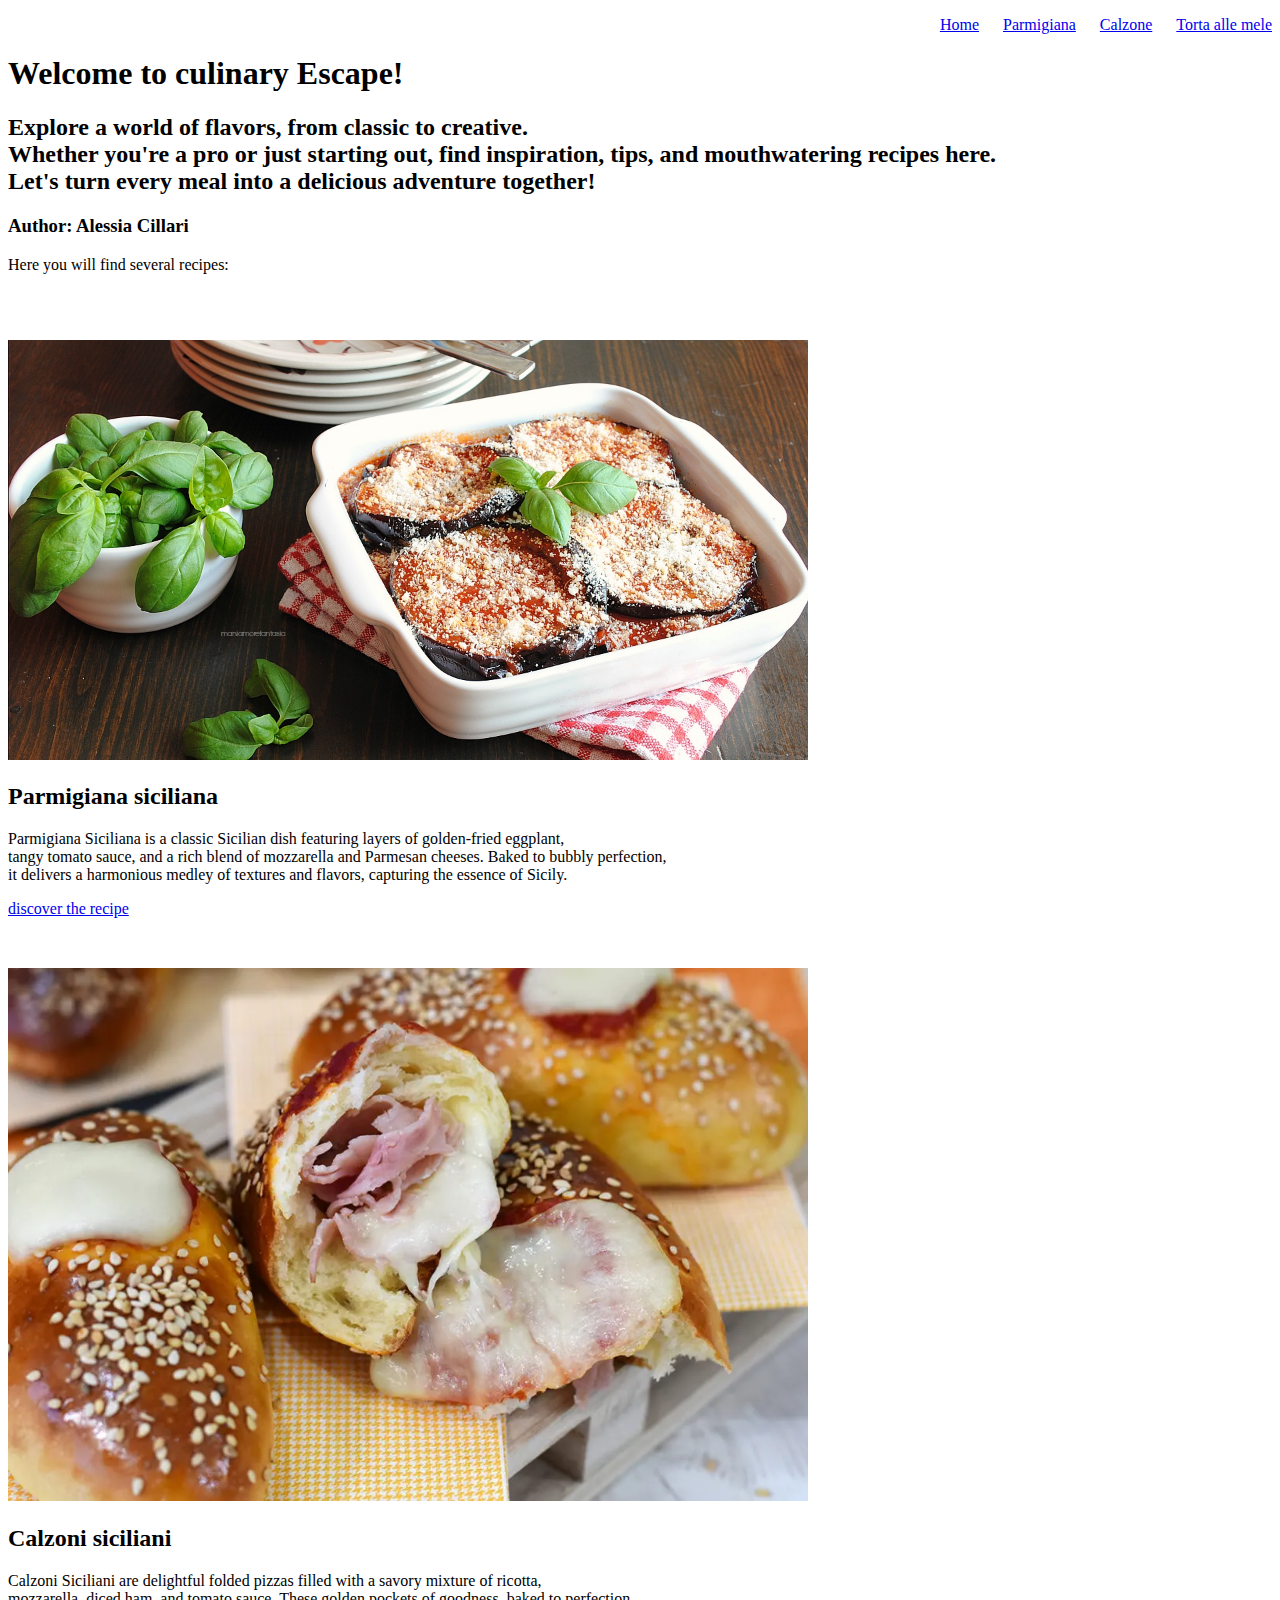
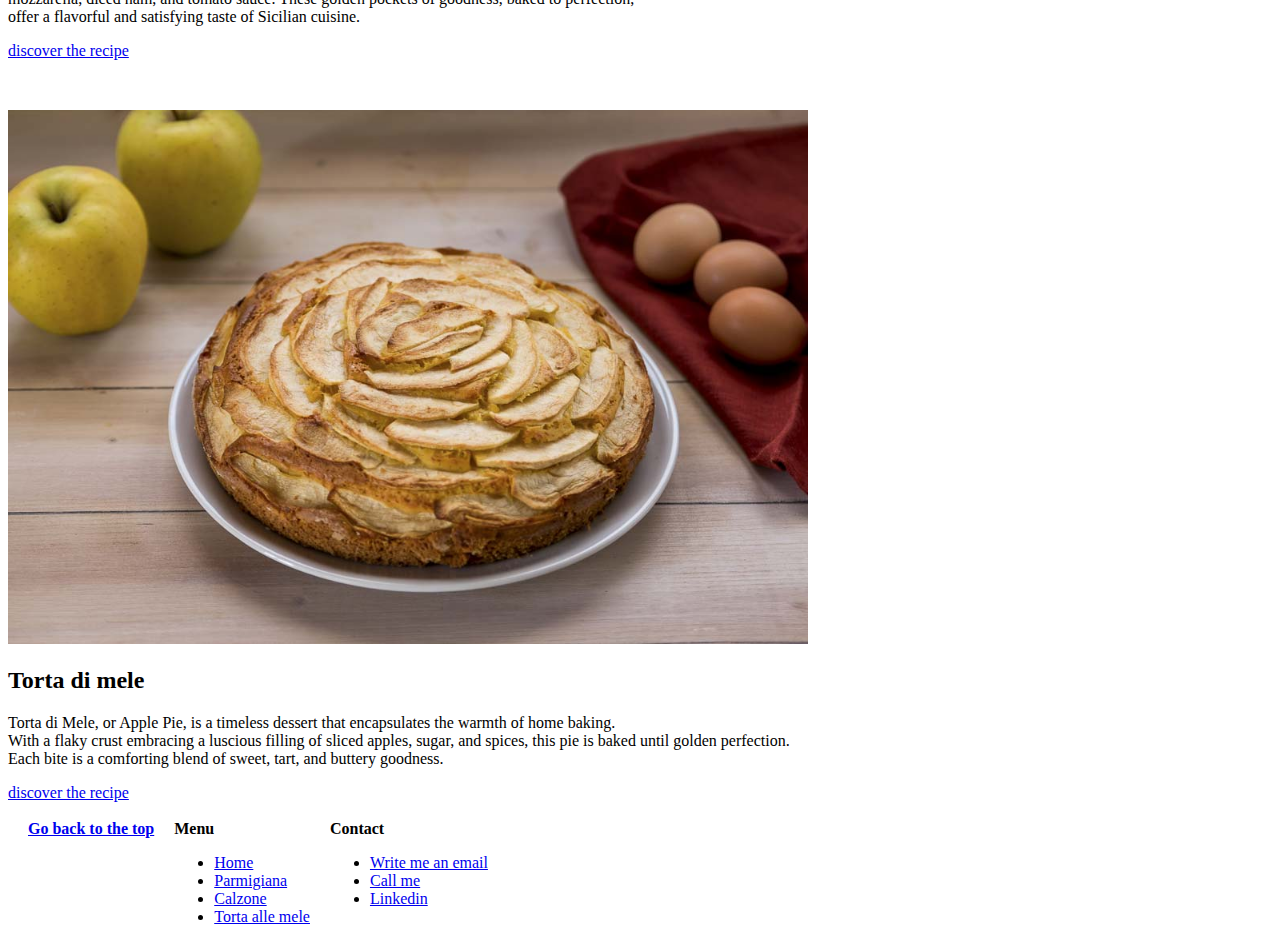
==== index.html @ 46f29750 "creazione culinary blog" ====
<!DOCTYPE html>
<html lang="en">
<head>
    <meta charset="UTF-8">
    <meta name="viewport" content="width=device-width, initial-scale=1.0">
    <title> Cooking blog </title>
</head>
<body>

<header id="top">

    <nav  style="text-align: right;">
        <ul>
        <li  style="display: inline-block; margin-left: 20px;">  <a href="index.html"> Home </a> </li>
        <li  style="display: inline-block; margin-left: 20px;">  <a href="parmigiana.html"> Parmigiana</a> </li>
        <li  style="display: inline-block; margin-left: 20px;">  <a href="calzoni.html"> Calzone</a> </li>
        <li  style="display: inline-block; margin-left: 20px;">  <a href="tortamele.html"> Torta alle mele</a> </li>
        </ul>
    </nav>

</header>


 <div id="main">

    <h1> Welcome to culinary Escape! </h1>

    <h2>Explore a world of flavors, from classic to creative. <br>
        Whether you're a pro or just starting out, find inspiration, tips, and mouthwatering recipes here. <br>
        Let's turn every meal into a delicious adventure together!</h2>

    <h3> Author: Alessia Cillari </h3>

    </div>

    <div id="recipes">
        <p> Here you will find several recipes: </p>

        <div>
         <img src="parmigiana.jpeg" alt="parmigiana" style="width: 800px; height: auto; margin-top: 50px;"> 
         <h2> Parmigiana siciliana </h2>
         <p> Parmigiana Siciliana is a classic Sicilian dish featuring layers of golden-fried eggplant, <br>
            tangy tomato sauce, and a rich blend of mozzarella and Parmesan cheeses. Baked to bubbly perfection, <br>
            it delivers a harmonious medley of textures and flavors, capturing the essence of Sicily.</p>
         <a href="parmigiana.html"> discover the recipe </a> 
        </div>


        <div>
            <img src="calzone.webp" alt="calzone" style="width: 800px; height: auto; margin-top: 50px;" > 
            <h2> Calzoni siciliani </h2>
            <p> Calzoni Siciliani are delightful folded pizzas filled with a savory mixture of ricotta, <br>
                mozzarella, diced ham, and tomato sauce. These golden pockets of goodness, baked to perfection, <br>
                offer a flavorful and satisfying taste of Sicilian cuisine.</p>
            <a href="calzoni.html"> discover the recipe </a> 
           </div>
   
           <div>
            <img src="torta.jpeg" alt="calzone" style="width: 800px; height: auto; margin-top: 50px;"> 
            <h2> Torta di mele </h2>
            <p> Torta di Mele, or Apple Pie, is a timeless dessert that encapsulates the warmth of home baking. <br>
                With a flaky crust embracing a luscious filling of sliced apples, sugar, and spices, this pie is baked until golden perfection. <br>
                Each bite is a comforting blend of sweet, tart, and buttery goodness.</p>
            <a href="tortamele.html"> discover the recipe </a> 
           </div>
   
        </div>

        <br>

    

<footer>
   <div style="float: left; margin-left: 20px;"> 
    <a href="#top"> <strong> Go back to the top </strong> </a> 
   </div>

    <nav style="float: left; margin-left: 20px;">
        <strong> Menu </strong>
        <ul>
            <li>  <a href="index.html"> Home </a> </li>
            <li>  <a href="parmigiana.html"> Parmigiana</a> </li>
            <li>  <a href="calzoni.html"> Calzone</a> </li>
            <li>  <a href="tortamele.html"> Torta alle mele</a> </li>
        </ul>
    </nav>

    <div style="float: left; margin-left: 20px;"> 
        <strong > Contact </strong>
        <ul>
            <li >  <a href="mailto:alessiac99@libero.it"> Write me an email</a> </li>
            <li >  <a href="tel:3293310411"> Call me  </a> </li>
            <li >  <a href="https://www.linkedin.com/feed/?trk=homepage-basic_sign-in-submit"> Linkedin</a> </li>
            </ul>
    </div>

</footer>



</body>
</html>
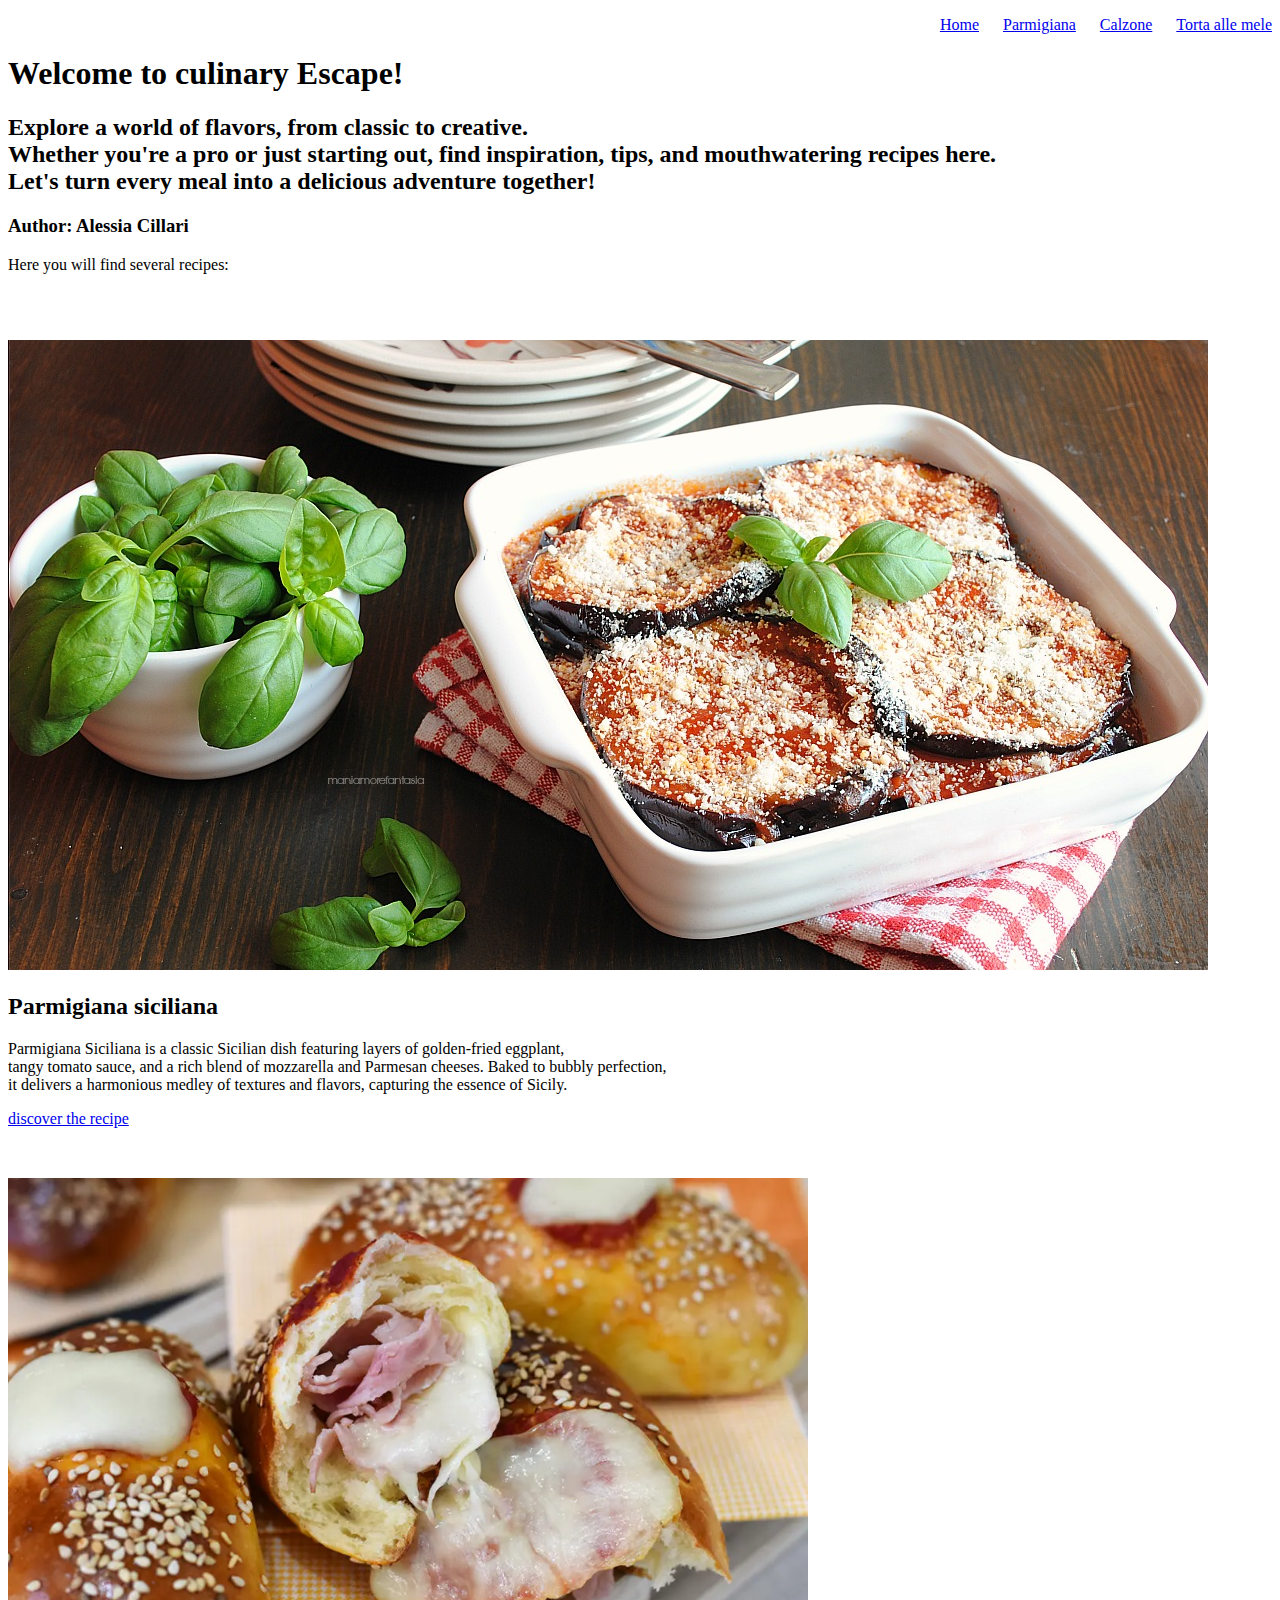
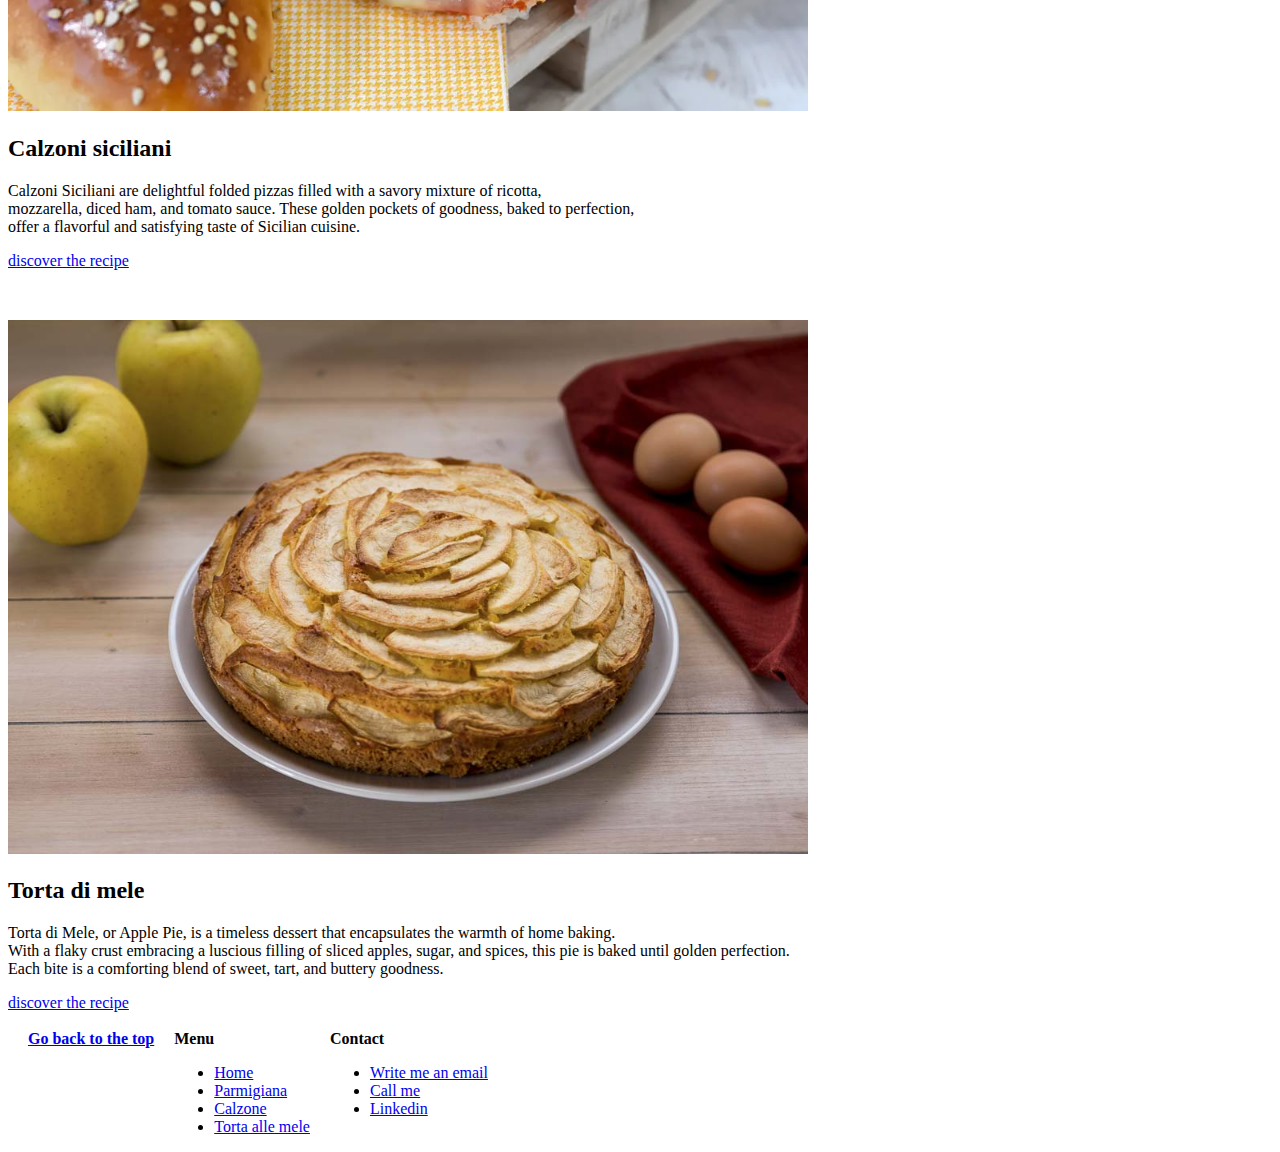
==== commit 16ef95ff: "changes" ====
--- a/index.html
+++ b/index.html
@@ -37,7 +37,7 @@
         <p> Here you will find several recipes: </p>
 
         <div>
-         <img src="parmigiana.jpeg" alt="parmigiana" style="width: 800px; height: auto; margin-top: 50px;"> 
+         <img src="parmigiana.jpeg" alt="parmigiana" style="width: 1200; height: 630; margin-top: 50px;"> 
          <h2> Parmigiana siciliana </h2>
          <p> Parmigiana Siciliana is a classic Sicilian dish featuring layers of golden-fried eggplant, <br>
             tangy tomato sauce, and a rich blend of mozzarella and Parmesan cheeses. Baked to bubbly perfection, <br>
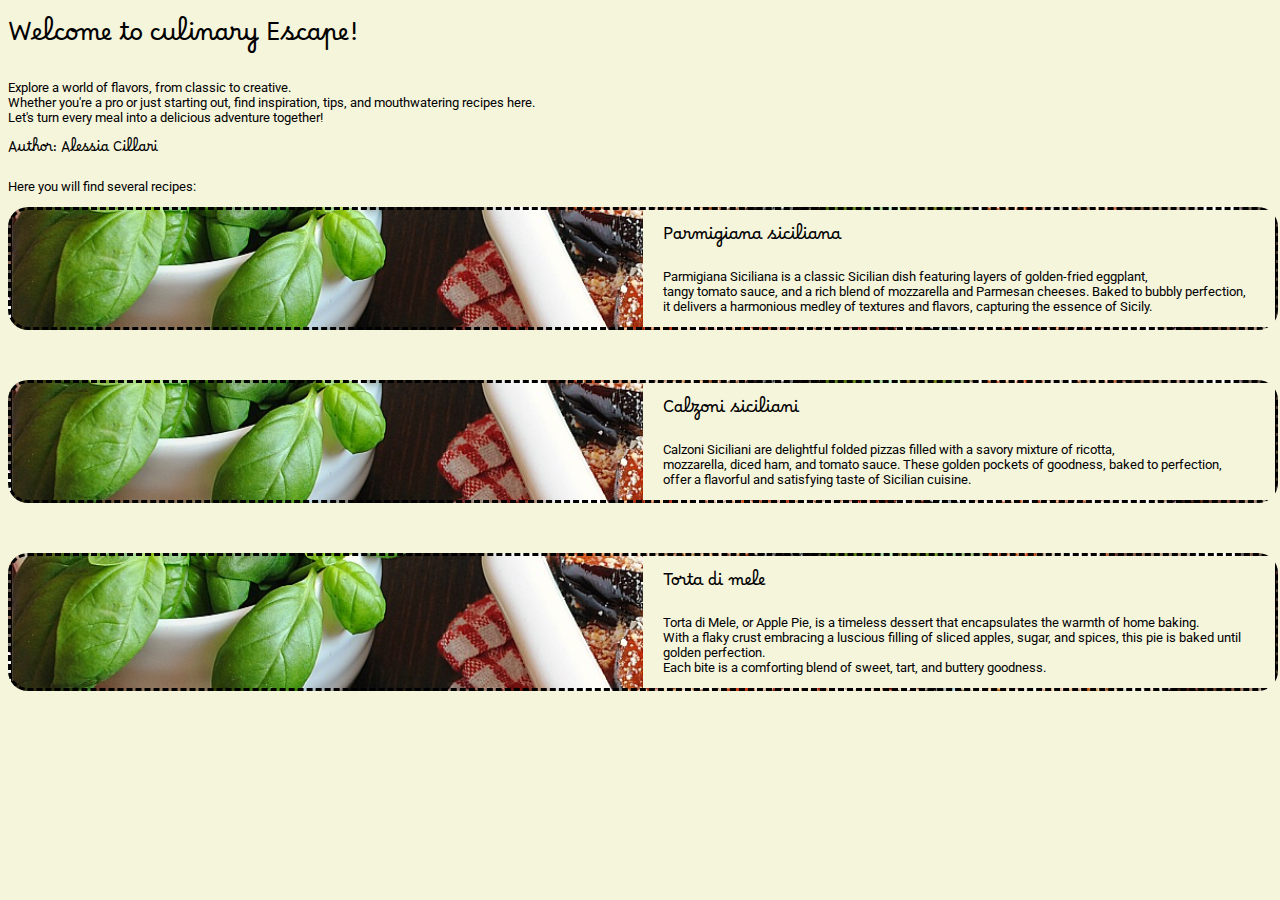
==== commit 83e97134: "little change" ====
--- a/index.html
+++ b/index.html
@@ -3,98 +3,76 @@
 <head>
     <meta charset="UTF-8">
     <meta name="viewport" content="width=device-width, initial-scale=1.0">
-    <title> Cooking blog </title>
+    <link rel="stylesheet" href="print.css">
+
+<!-- font per titoli -->
+<link rel="preconnect" href="https://fonts.googleapis.com">
+<link rel="preconnect" href="https://fonts.gstatic.com" crossorigin>
+<link href="https://fonts.googleapis.com/css2?family=Borel&family=Lato:ital,wght@0,400;0,700;1,400&display=swap" rel="stylesheet">
+
+<!-- font per testo -->
+<link rel="preconnect" href="https://fonts.googleapis.com">
+<link rel="preconnect" href="https://fonts.gstatic.com" crossorigin>
+<link href="https://fonts.googleapis.com/css2?family=Borel&family=Lato:ital,wght@0,400;0,700;1,400&family=Roboto&display=swap" rel="stylesheet">
+
+<title> Cooking blog </title>
 </head>
 <body>
 
 <header id="top">
+<h1> Welcome to culinary Escape! </h1>
 
-    <nav  style="text-align: right;">
-        <ul>
-        <li  style="display: inline-block; margin-left: 20px;">  <a href="index.html"> Home </a> </li>
-        <li  style="display: inline-block; margin-left: 20px;">  <a href="parmigiana.html"> Parmigiana</a> </li>
-        <li  style="display: inline-block; margin-left: 20px;">  <a href="calzoni.html"> Calzone</a> </li>
-        <li  style="display: inline-block; margin-left: 20px;">  <a href="tortamele.html"> Torta alle mele</a> </li>
-        </ul>
-    </nav>
-
+    <p>Explore a world of flavors, from classic to creative. <br>
+        Whether you're a pro or just starting out, find inspiration, tips, and mouthwatering recipes here. <br>
+        Let's turn every meal into a delicious adventure together!</p>
+    <h3> Author: Alessia Cillari </h3>
+   
 </header>
 
 
- <div id="main">
+    <div id="recipes">
 
-    <h1> Welcome to culinary Escape! </h1>
-
-    <h2>Explore a world of flavors, from classic to creative. <br>
-        Whether you're a pro or just starting out, find inspiration, tips, and mouthwatering recipes here. <br>
-        Let's turn every meal into a delicious adventure together!</h2>
-
-    <h3> Author: Alessia Cillari </h3>
-
-    </div>
-
-    <div id="recipes">
         <p> Here you will find several recipes: </p>
 
-        <div>
-         <img src="parmigiana.jpeg" alt="parmigiana" style="width: 1200; height: 630; margin-top: 50px;"> 
+        <div class="card">
+            <div class="img"> </div>
+            <div class="text">
+                <div class="margin">
          <h2> Parmigiana siciliana </h2>
          <p> Parmigiana Siciliana is a classic Sicilian dish featuring layers of golden-fried eggplant, <br>
             tangy tomato sauce, and a rich blend of mozzarella and Parmesan cheeses. Baked to bubbly perfection, <br>
             it delivers a harmonious medley of textures and flavors, capturing the essence of Sicily.</p>
-         <a href="parmigiana.html"> discover the recipe </a> 
+        </div>
+        </div>
         </div>
 
-
-        <div>
-            <img src="calzone.webp" alt="calzone" style="width: 800px; height: auto; margin-top: 50px;" > 
-            <h2> Calzoni siciliani </h2>
-            <p> Calzoni Siciliani are delightful folded pizzas filled with a savory mixture of ricotta, <br>
-                mozzarella, diced ham, and tomato sauce. These golden pockets of goodness, baked to perfection, <br>
-                offer a flavorful and satisfying taste of Sicilian cuisine.</p>
-            <a href="calzoni.html"> discover the recipe </a> 
-           </div>
-   
-           <div>
-            <img src="torta.jpeg" alt="calzone" style="width: 800px; height: auto; margin-top: 50px;"> 
-            <h2> Torta di mele </h2>
-            <p> Torta di Mele, or Apple Pie, is a timeless dessert that encapsulates the warmth of home baking. <br>
-                With a flaky crust embracing a luscious filling of sliced apples, sugar, and spices, this pie is baked until golden perfection. <br>
-                Each bite is a comforting blend of sweet, tart, and buttery goodness.</p>
-            <a href="tortamele.html"> discover the recipe </a> 
-           </div>
-   
+        <div class="card">
+        <div class="img"> </div>
+        <div class="text">
+            <div class="margin">
+         <h2>  Calzoni siciliani </h2>
+         <p> Calzoni Siciliani are delightful folded pizzas filled with a savory mixture of ricotta, <br>
+            mozzarella, diced ham, and tomato sauce. These golden pockets of goodness, baked to perfection, <br>
+            offer a flavorful and satisfying taste of Sicilian cuisine.</p>
+    </div>
+        </div>
         </div>
 
-        <br>
-
-    
-
-<footer>
-   <div style="float: left; margin-left: 20px;"> 
-    <a href="#top"> <strong> Go back to the top </strong> </a> 
-   </div>
-
-    <nav style="float: left; margin-left: 20px;">
-        <strong> Menu </strong>
-        <ul>
-            <li>  <a href="index.html"> Home </a> </li>
-            <li>  <a href="parmigiana.html"> Parmigiana</a> </li>
-            <li>  <a href="calzoni.html"> Calzone</a> </li>
-            <li>  <a href="tortamele.html"> Torta alle mele</a> </li>
-        </ul>
-    </nav>
-
-    <div style="float: left; margin-left: 20px;"> 
-        <strong > Contact </strong>
-        <ul>
-            <li >  <a href="mailto:alessiac99@libero.it"> Write me an email</a> </li>
-            <li >  <a href="tel:3293310411"> Call me  </a> </li>
-            <li >  <a href="https://www.linkedin.com/feed/?trk=homepage-basic_sign-in-submit"> Linkedin</a> </li>
-            </ul>
+        <div class="card">
+            <div class="img"></div>
+            <div class="text">
+                <div class="margin">
+                <h2> Torta di mele </h2>
+                <p> Torta di Mele, or Apple Pie, is a timeless dessert that encapsulates the warmth of home baking. <br>
+                    With a flaky crust embracing a luscious filling of sliced apples, sugar, and spices, this pie is baked until golden perfection. <br>
+                    Each bite is a comforting blend of sweet, tart, and buttery goodness.</p>
+            </div>
+            </div>
+            </div>
+   
     </div>
 
-</footer>
+
 
 
 
--- a/print.css
+++ b/print.css
@@ -0,0 +1,64 @@
+*{
+  background-color: beige;
+}
+
+h1 {
+font-size: 18pt;
+font-family: "Borel", cursive;
+  font-weight: 400;
+  font-style: normal;
+}
+
+h2{
+  font-size: 12pt;
+  font-family: "Borel", cursive;
+  font-weight: 400;
+  font-style: normal;
+}
+
+h3{
+  font-size: 10pt;
+  font-family: "Borel", cursive;
+  font-weight: 400;
+  font-style: normal;
+}
+
+p {
+  font-family: "Roboto", sans-serif;
+  font-weight: 400;
+  font-style: normal;
+  font-size: 10pt;
+
+}
+
+.card{
+  width:100%;
+  height: 50%;
+  border-color: black;
+  border-style: dashed;
+  border-radius: 20px;
+  margin-bottom: 50px;
+  float: left;
+  background-image: url(parmigiana.jpeg);
+  background-position: center;
+  background-size: cover;
+}
+
+.img {
+  width:50%;
+  height: 100%;
+  float: left;
+  border-radius: 20px;
+
+}
+
+.text {
+  width: 50%;
+  height: 100%;
+  float: right;
+  margin-left: 20%;
+}
+
+.margin {
+  margin-left: 20px;
+}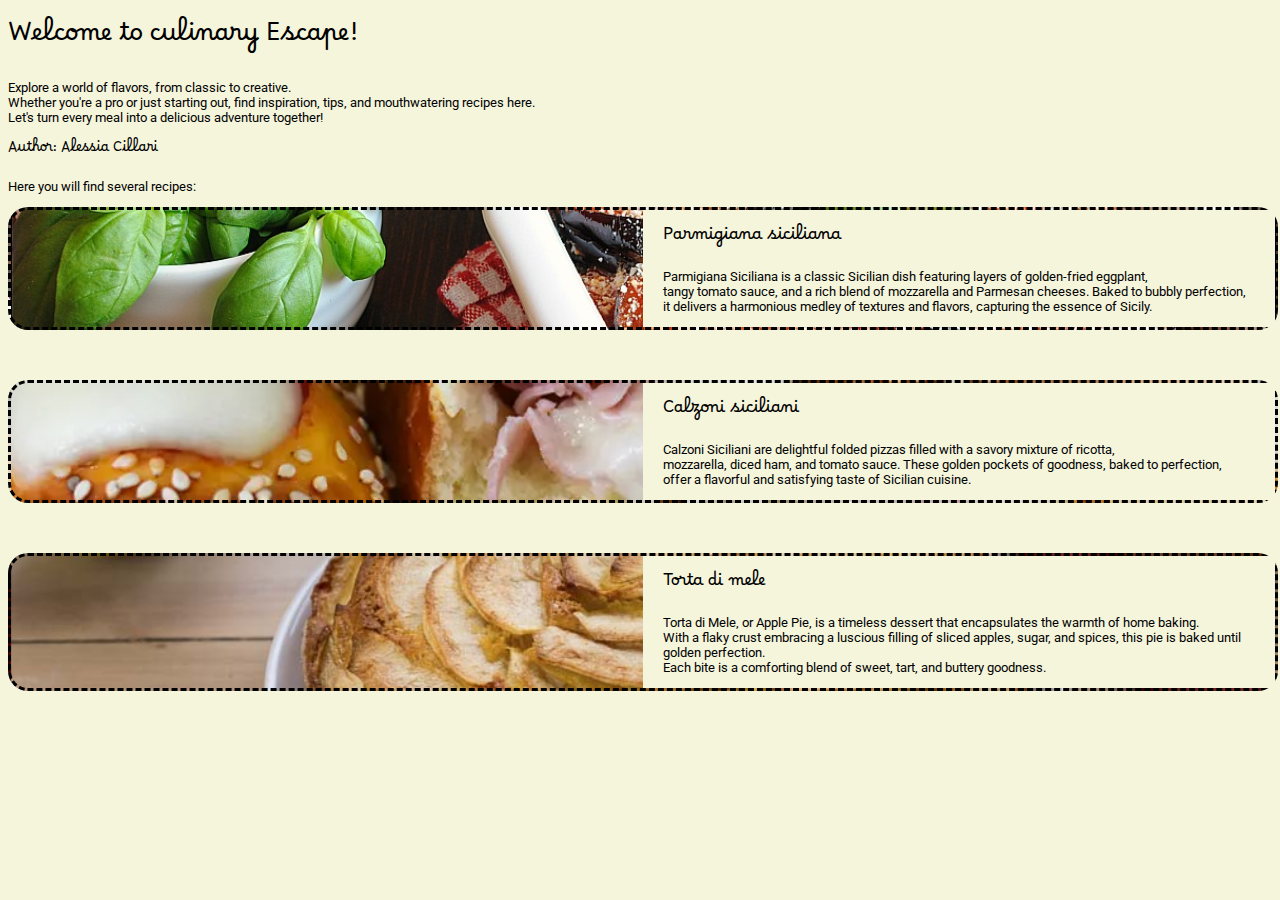
==== commit 8da05c04: "cambio foto" ====
--- a/index.html
+++ b/index.html
@@ -34,7 +34,7 @@
 
         <p> Here you will find several recipes: </p>
 
-        <div class="card">
+        <div class="melanzane">
             <div class="img"> </div>
             <div class="text">
                 <div class="margin">
@@ -46,7 +46,7 @@
         </div>
         </div>
 
-        <div class="card">
+        <div class="calzone">
         <div class="img"> </div>
         <div class="text">
             <div class="margin">
@@ -58,7 +58,7 @@
         </div>
         </div>
 
-        <div class="card">
+        <div class="torta">
             <div class="img"></div>
             <div class="text">
                 <div class="margin">
--- a/print.css
+++ b/print.css
@@ -31,7 +31,7 @@
 
 }
 
-.card{
+.melanzane{
   width:100%;
   height: 50%;
   border-color: black;
@@ -40,6 +40,32 @@
   margin-bottom: 50px;
   float: left;
   background-image: url(parmigiana.jpeg);
+  background-position: center;
+  background-size: cover;
+}
+
+.calzone{
+  width:100%;
+  height: 50%;
+  border-color: black;
+  border-style: dashed;
+  border-radius: 20px;
+  margin-bottom: 50px;
+  float: left;
+  background-image: url(calzone.webp);
+  background-position: center;
+  background-size: cover;
+}
+
+.torta{
+  width:100%;
+  height: 50%;
+  border-color: black;
+  border-style: dashed;
+  border-radius: 20px;
+  margin-bottom: 50px;
+  float: left;
+  background-image: url(torta.jpeg);
   background-position: center;
   background-size: cover;
 }
